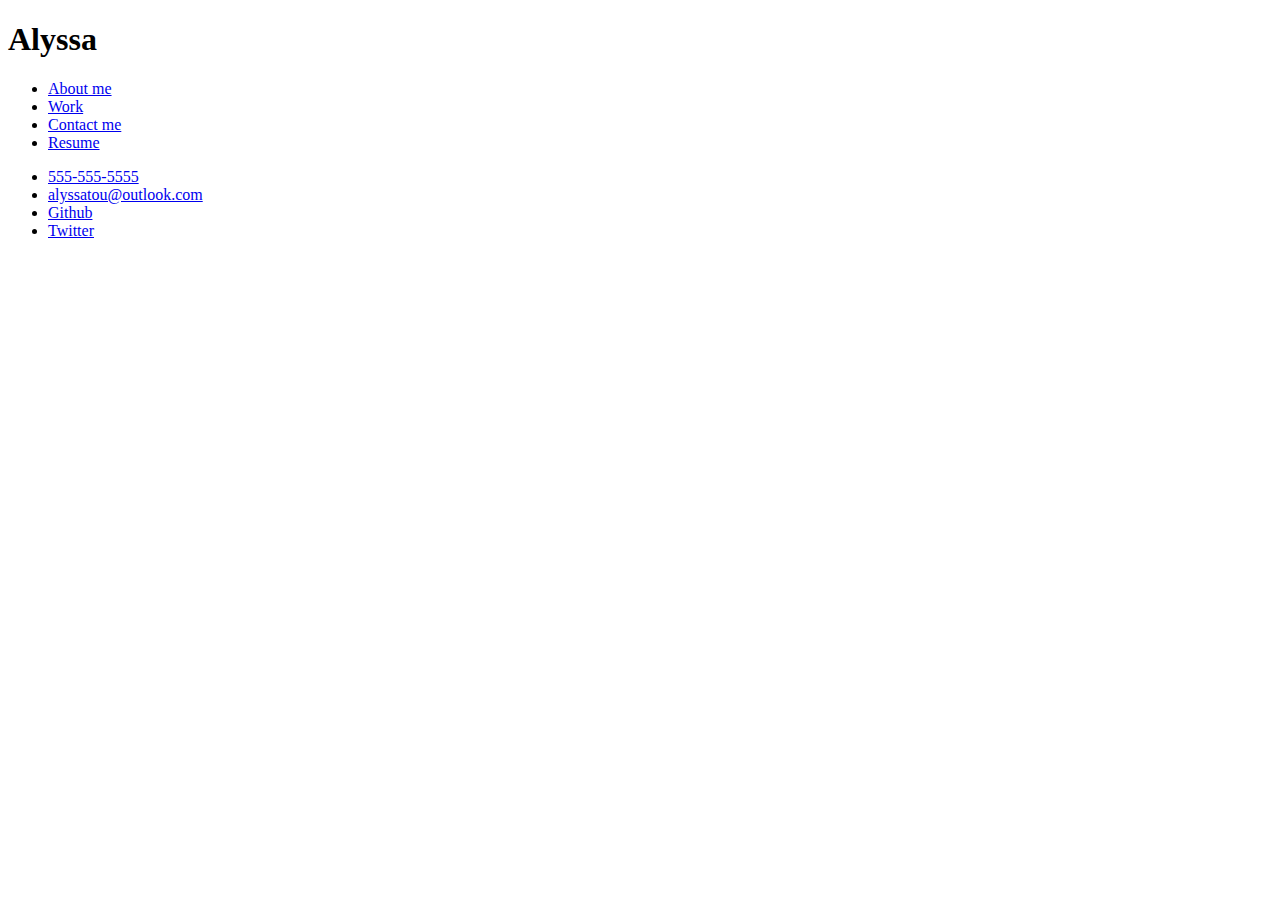
==== resume.html @ 0a3c9934 "Added some content to about-me and contact-me" ====
<!DOCTYPE html>
<html lang="en-us">

<head>
    <meta charset="UTF-8" />
    <link rel="stylesheet" href="assets/css/style.css">
    <title>Alyssa - Resume</title>
</head>

<body>
    <header>
        <h1 id="logo"><span is="logoA">A</span>lyssa</h1>
        <div>
            <ul>
                <li>
                    <a href="/index.html#about-me">About me</a>
                </li>
                <li>
                    <a href="/index.html#my-work">Work</a>
                </li>
                <li>
                    <a href="/index.html#contact-me">Contact me</a>
                </li>
                <li>
                    <a href="#resume">Resume</a>
                </li>
            </ul>
        </div>
    </header>

    <section id="resume">

    </section>

    <section id="contact-me">
        <div>
            <ul>
                <li>
                    <a href="tel:5555555555">555-555-5555</a>
                </li>
                <li>
                    <a href="mailto: alyssatou@outlook.com">alyssatou@outlook.com</a>
                </li>
                <li>
                    <a href="https://github.com/ayssatou/">Github</a>
                </li>
                <li>
                    <a href="https://twitter.com/">Twitter</a>
                </li>
            </ul>
        </div>
    </section>

    <footer>

    </footer>
</body>

</html>
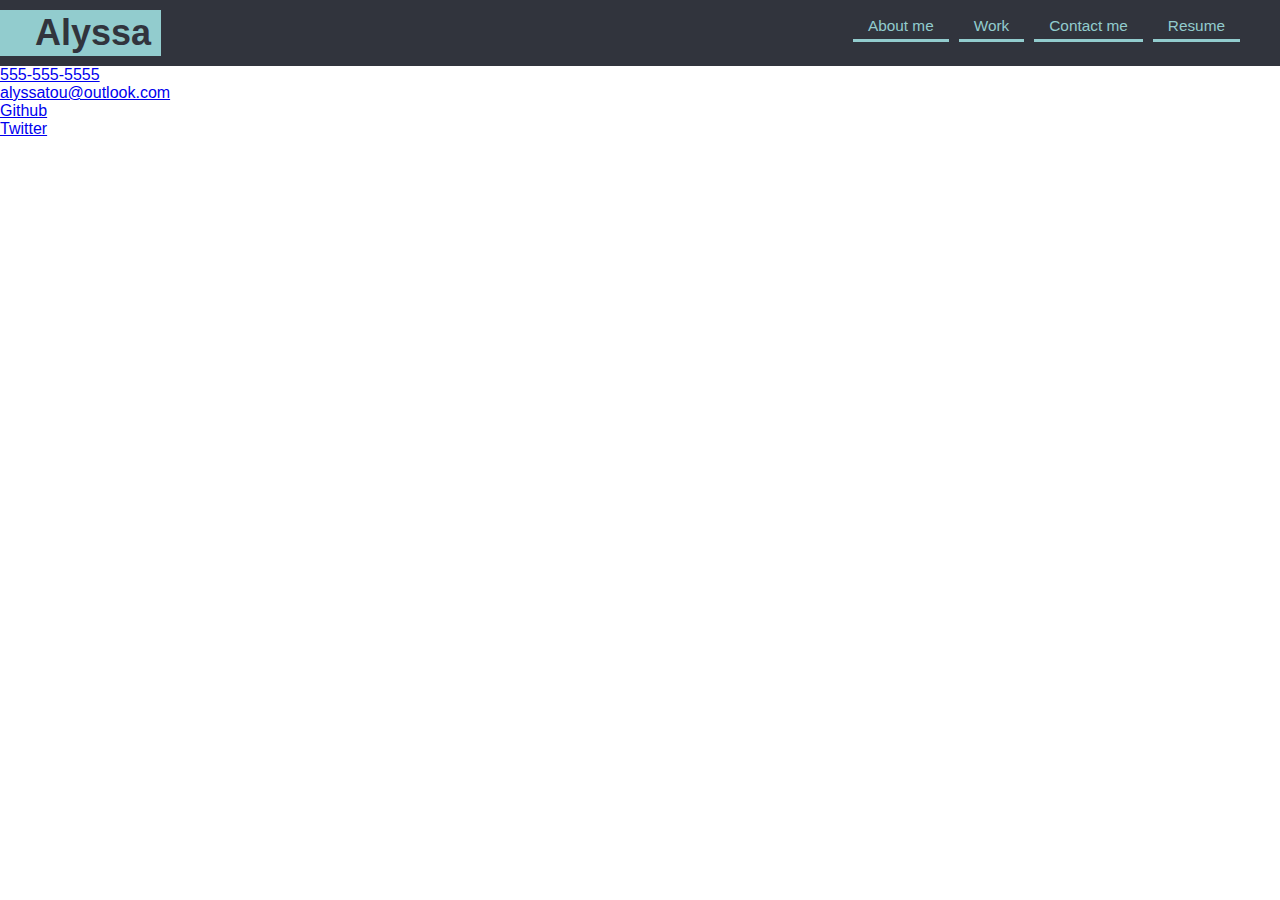
==== commit 21dd065b: "header styling" ====
--- a/resume.html
+++ b/resume.html
@@ -10,26 +10,40 @@
 <body>
     <header>
         <h1 id="logo"><span is="logoA">A</span>lyssa</h1>
-        <div>
+        <nav>
             <ul>
                 <li>
-                    <a href="/index.html#about-me">About me</a>
+                    <a href="index.html#about-me">About me</a>
                 </li>
                 <li>
-                    <a href="/index.html#my-work">Work</a>
+                    <a href="index.html#my-work">Work</a>
                 </li>
                 <li>
-                    <a href="/index.html#contact-me">Contact me</a>
+                    <a href="index.html#contact-me">Contact me</a>
                 </li>
                 <li>
                     <a href="#resume">Resume</a>
                 </li>
             </ul>
-        </div>
+        </nav>
     </header>
 
     <section id="resume">
+        <article id="experience">
 
+        </article>
+
+        <article id="education">
+
+        </article>
+
+        <article id="certificates">
+
+        </article>
+
+        <article id="skills">
+
+        </article>
     </section>
 
     <section id="contact-me">
--- a/assets/css/style.css
+++ b/assets/css/style.css
@@ -0,0 +1,78 @@
+/* Variables Start*/
+:root {
+    --primary-color: #31343d;
+    --secondary-color: #435877;
+    --tertiary-color: #92ccce;
+    --body-color: #eeeef6;
+}
+
+/* Variables End*/
+
+
+/* UI Elements STARTS 
+    The UI Elements include wildcard(all), head, body and the global tags p, a , h*
+    form, table, input... */
+* {
+    margin: 0;
+    padding: 0;
+    box-sizing: border-box;
+}
+
+body {
+    color: var(--body-color);
+    font-family: Helvetica, Arial, sans-serif;
+}
+
+/* UI Elements ENDS */
+
+/* <Header> STARTS (Navigation Logo)
+        The header is at the first section of the page.
+        The following contains its style and the style of
+        its children.*/
+
+header {
+    padding: 10px 35px 10px 0px;
+    background-color: var(--primary-color);
+    display: flex;
+    justify-content: space-between;
+    flex-wrap: wrap;
+    position: relative;
+}
+
+header h1 {
+    font-weight: bold;
+    padding: 2px 10px 2px 35px;
+    margin: auto 0;
+    font-size: 36px;
+    color: var(--primary-color);
+    background-color: var(--tertiary-color);
+}
+
+
+header nav {
+    margin: 7px 0;
+}
+
+header nav ul {
+    display: flex;
+    flex-wrap: wrap;
+    justify-content: space-between;
+    align-items: center;
+    list-style: none;
+}
+
+header nav ul li {
+    display: inline;
+}
+
+header nav ul li a {
+    text-decoration: none;
+    border-bottom: 3px solid;
+    padding: 5px 15px;
+    margin: auto 5px;
+    font-weight: lighter;
+    font-size: 1.20vw;
+    color: var(--tertiary-color);
+}
+
+/* <Header> ENDS */
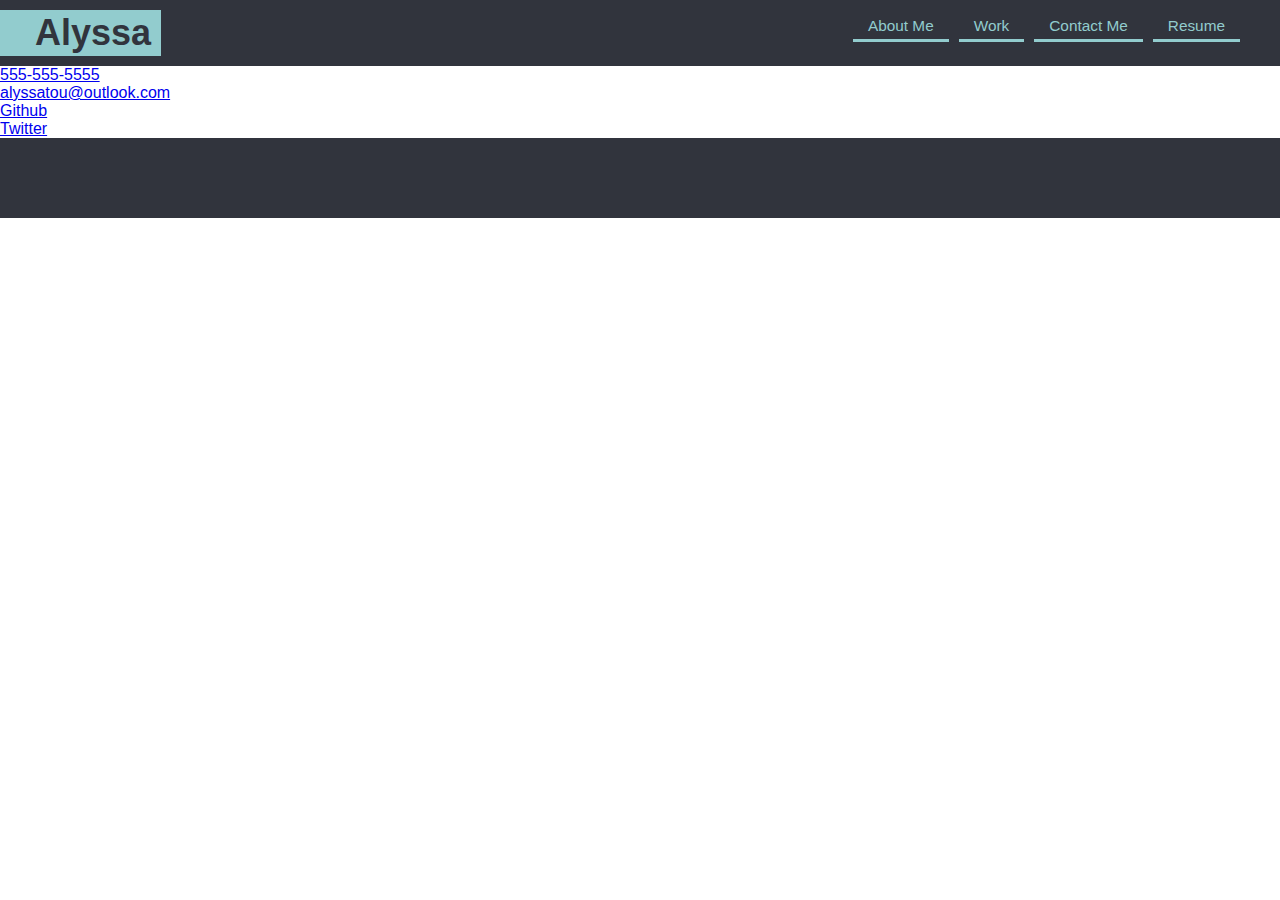
==== commit 6659279d: "Footer style, section hero added and h2 added to section" ====
--- a/resume.html
+++ b/resume.html
@@ -13,13 +13,13 @@
         <nav>
             <ul>
                 <li>
-                    <a href="index.html#about-me">About me</a>
+                    <a href="index.html#about-me">About Me</a>
                 </li>
                 <li>
                     <a href="index.html#my-work">Work</a>
                 </li>
                 <li>
-                    <a href="index.html#contact-me">Contact me</a>
+                    <a href="index.html#contact-me">Contact Me</a>
                 </li>
                 <li>
                     <a href="#resume">Resume</a>
@@ -27,6 +27,10 @@
             </ul>
         </nav>
     </header>
+
+    <section id="hero">
+
+    </section>
 
     <section id="resume">
         <article id="experience">
--- a/assets/css/style.css
+++ b/assets/css/style.css
@@ -76,3 +76,54 @@
 }
 
 /* <Header> ENDS */
+
+#about-me, #my-work, #contact-me {
+    display: flex;
+    flex-wrap: wrap;
+}
+
+#about-me, #my-work, #contact-me {
+    display: flex;
+    flex-wrap: wrap;
+}
+
+/* <footer> Style Start */
+
+footer {
+    display: flex;
+    justify-content: space-between;
+    flex-wrap: wrap;
+    background: var(--primary-color);
+    width: 100%;
+    padding: 40px 35px;
+}
+
+footer h2 {
+    color: var(--tertiary-color);
+    font-size: 30px;
+    margin: auto 0;
+}
+
+footer div {
+    line-height: 1;
+    text-align: right;
+}
+
+footer p {
+    color: var(--tertiary-color);
+}
+
+
+/* <footer> Style End */
+
+@media screen and (max-width: 980px) {
+    footer h2,
+    footer div {
+        text-align: center;
+        width: 100%;
+    }
+
+    footer div {
+        padding-top: 10px;
+    }
+}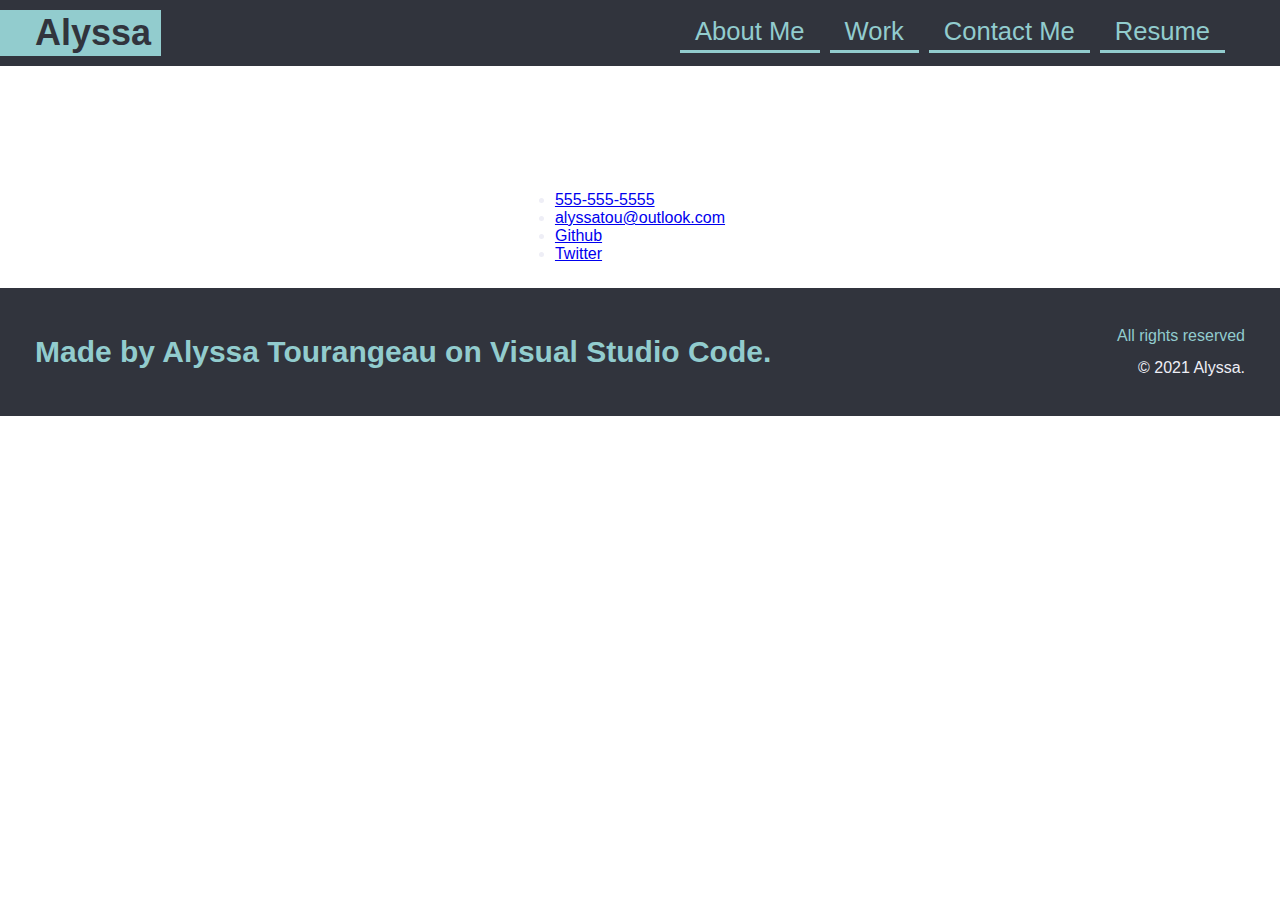
==== commit 92129066: "Finish styling "my work" and added placeholders" ====
--- a/resume.html
+++ b/resume.html
@@ -70,7 +70,10 @@
     </section>
 
     <footer>
-
+        <h2>Made by Alyssa Tourangeau on Visual Studio Code.</h2>
+        <div>
+            <p>All rights reserved</p><br> &copy; 2021 Alyssa.
+        </div>
     </footer>
 </body>
 
--- a/assets/css/style.css
+++ b/assets/css/style.css
@@ -31,7 +31,7 @@
         its children.*/
 
 header {
-    padding: 10px 35px 10px 0px;
+    padding: 10px 50px 10px 0px;
     background-color: var(--primary-color);
     display: flex;
     justify-content: space-between;
@@ -48,44 +48,81 @@
     background-color: var(--tertiary-color);
 }
 
-
-header nav {
+header nav ul li a:hover {
+    color: var(--body-color);
+}
+
+/* <Header> ENDS */
+
+/* <Nav> STARTS */
+
+nav {
     margin: 7px 0;
 }
 
-header nav ul {
-    display: flex;
-    flex-wrap: wrap;
-    justify-content: space-between;
+nav ul {
+    display: flex;
+    flex-wrap: wrap;
+    justify-content: space-around;
     align-items: center;
     list-style: none;
 }
 
-header nav ul li {
-    display: inline;
-}
-
-header nav ul li a {
+nav ul li a {
     text-decoration: none;
     border-bottom: 3px solid;
     padding: 5px 15px;
     margin: auto 5px;
-    font-weight: lighter;
-    font-size: 1.20vw;
+    font-size: 2vw;
     color: var(--tertiary-color);
 }
 
-/* <Header> ENDS */
-
-#about-me, #my-work, #contact-me {
-    display: flex;
-    flex-wrap: wrap;
-}
-
-#about-me, #my-work, #contact-me {
-    display: flex;
-    flex-wrap: wrap;
-}
+
+/* <Nav> ENDS */
+
+section {
+    display: flex;
+    justify-content:space-around;
+    flex-wrap: wrap;
+    flex-direction: row ;
+    align-items: flex-start;
+    padding: 25px 6%;
+}
+
+section .content {
+    padding: 10px 25px;
+    color: var(--secondary-color);
+    border-left: 2px solid;
+    width: 78%;
+    line-height: 1.2;
+    font-weight: bold;
+}
+
+section .content>p {
+    margin: 5px 0 15px 0;
+    
+}
+
+
+section h2 {
+    width: 15%;
+    text-align: right;
+    color: var(--secondary-color);
+    font-size: 2.4vw;
+    line-height: 1.2;
+    font-weight: 800;
+    padding-right: 15px;
+}
+
+section nav ul li a {
+    color: var(--secondary-color);
+    font-size: 1.7vw;
+}
+
+section nav ul li a {
+    padding: 5px 20px;
+}
+
 
 /* <footer> Style Start */
 
@@ -116,7 +153,90 @@
 
 /* <footer> Style End */
 
+#my-work .content {
+    display: flex;
+    justify-content:space-between;
+    flex-wrap: wrap;
+}
+.work-project {
+    position: relative;
+    border: 4px ridge var(--tertiary-color);
+    padding-top: 20%;
+    width: 48%;
+    margin: 1%;
+}
+
+.work-project:first-child {
+    width: 100%;
+    padding-top: 40%;
+    flex: 1 1 100%; 
+}
+
+.work-project div{
+    background-color: var(--tertiary-color);
+    z-index: 9999;
+    position: absolute;
+  bottom: 15px;
+  left: 0;
+  padding: 7px;
+  color: var(--primary-color);
+}
+.work-project h3{
+    font-size: 25px;
+}
+.work-project p{
+    font-size: 12px;
+    font-weight: normal;
+}
+
+.work-project img{
+    position: absolute;
+  top: 0;
+  left: 0;
+  bottom: 0;
+  right: 0;
+  width: 100%;
+  height: 100%;
+}
+
 @media screen and (max-width: 980px) {
+
+    header {
+        padding: 10px 0 10px 0;
+        justify-content: center;
+        position: relative;
+    }
+    header h1 {
+        width: 100%;
+        text-align: center;
+    }
+    header nav ul {
+        margin-top: 20px;
+        width: 100%;
+        justify-content: center;
+    }
+    header nav ul li a {
+        font-size: 2.5vw;
+    }
+
+
+    section nav ul {
+        display:inline;
+    }
+
+    section nav ul li a {
+        font-size: 16px;
+        line-height: 1.8;
+        border-bottom: 0;
+    }
+
+    section nav ul li a::before {
+        content: "➤ ";
+    }
+
+
+    /* <footer> Style Start */
+
     footer h2,
     footer div {
         text-align: center;
@@ -126,4 +246,41 @@
     footer div {
         padding-top: 10px;
     }
+
+    /* <footer> Style End */
+}
+
+@media screen and (max-width: 800px) {
+    .work-project {
+        padding-top:40%;
+        flex: 1 1 100%;
+    }
+}
+
+@media screen and (max-width: 575px) {
+    section {
+        flex-direction: column ;
+    }
+    section .content {
+        width: 100%;
+        border-top: 2px solid;
+        border-left: 0;
+    }
+
+    section h2 {
+        width: 100%;
+        text-align: center;
+        color: var(--secondary-color);
+        font-size: 25px;
+        line-height: 1.2;
+        font-weight: 800;
+        padding-bottom: 10px;
+    }
+
+
+    header nav ul li a {
+        padding: 5px;
+        font-size: 2.8vw;
+    }
+
 }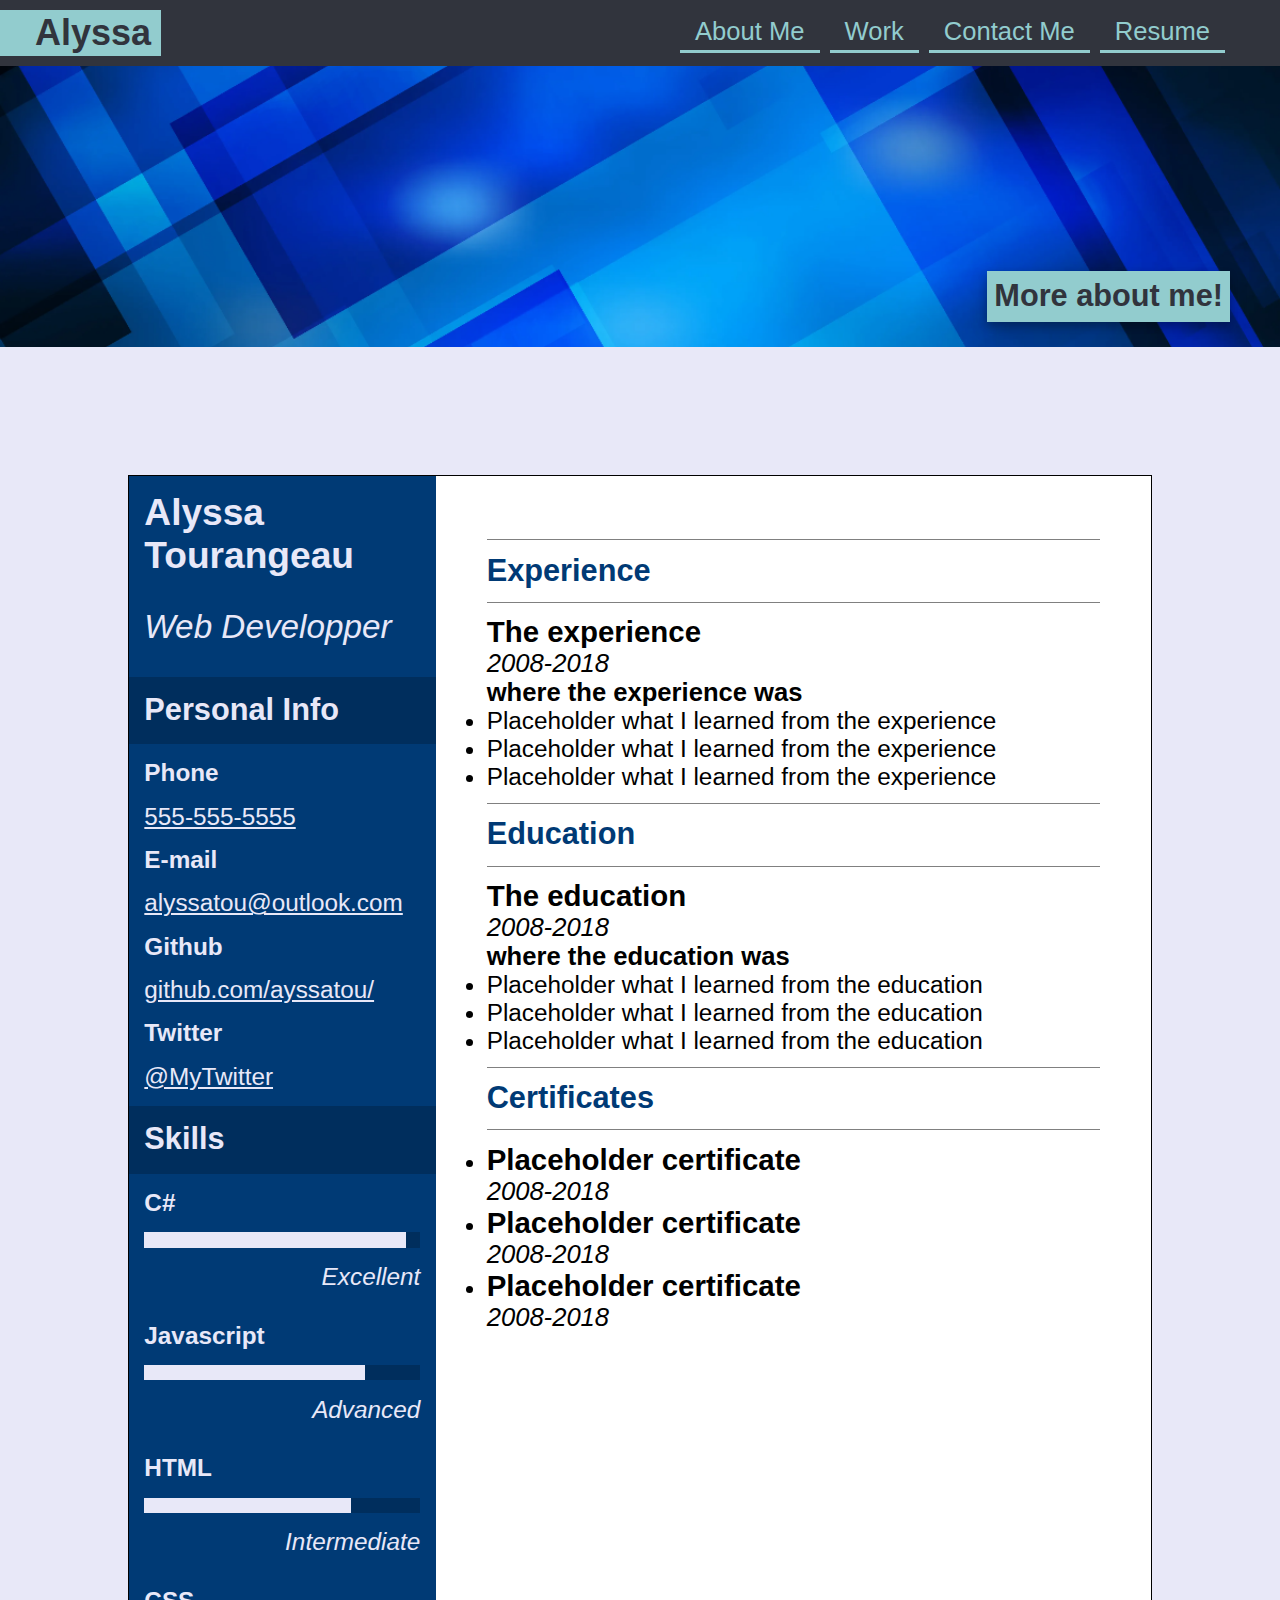
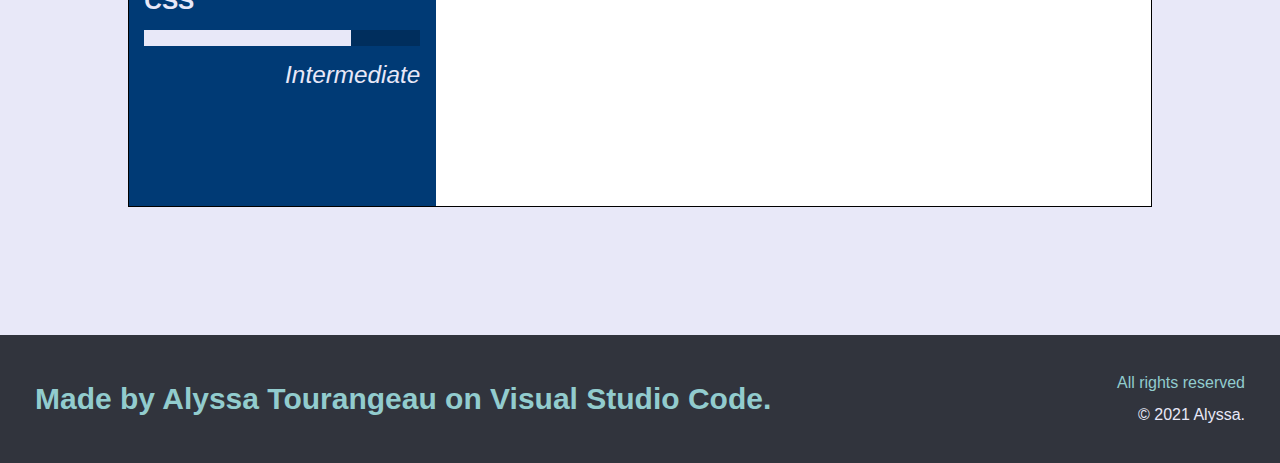
==== commit f44fd1a0: "Change logo HTML and CSS, Add content and style to resume page" ====
--- a/resume.html
+++ b/resume.html
@@ -9,7 +9,7 @@
 
 <body>
     <header>
-        <h1 id="logo"><span is="logoA">A</span>lyssa</h1>
+        <h1 id="logo"><a href="index.html">Alyssa</a></h1>
         <nav>
             <ul>
                 <li>
@@ -29,44 +29,111 @@
     </header>
 
     <section id="hero">
-
+        <img src="assets/images/myhero.png" alt="Hero image"></img>
+        <h2 class="floating-box">More about me!</h2>
     </section>
 
     <section id="resume">
-        <article id="experience">
+        <div class="left-panel">
+            <article>
+                <h1>Alyssa Tourangeau</h1>
+                <p>Web Developper</p>
+            </article>
 
-        </article>
+            <article>
+                <h2>Personal Info</h2>
+                <ul>
+                    <li>
+                        <h3>Phone</h3>
+                        <a href="tel:5555555555">555-555-5555</a>
+                    </li>
+                    <li>
+                        <h3>E-mail</h3>
+                        <a href="mailto: alyssatou@outlook.com">alyssatou@outlook.com</a>
+                    </li>
+                    <li>
+                        <h3>Github</h3>
+                        <a href="https://github.com/ayssatou/">github.com/ayssatou/</a>
+                    </li>
+                    <li>
+                        <h3>Twitter</h3>
+                        <a href="https://twitter.com/">@MyTwitter</a>
+                    </li>
+                </ul>
+            </article>
 
-        <article id="education">
+            <article>
+                <h2>Skills</h2>
+                <ul>
+                    <li>
+                        <h3>C#</h3>
+                        <div class="skill-bar">
+                            <div class="skill-progress" style="width: 95%;"></div>
+                        </div>
+                        <p class="skill-quality">Excellent</p>
+                    </li>
+                    <li>
+                        <h3>Javascript</h3>
+                        <div class="skill-bar">
+                            <div class="skill-progress" style="width: 80%;"></div>
+                        </div>
+                        <p class="skill-quality">Advanced</p>
+                    </li>
+                    <li>
+                        <h3>HTML</h3>
+                        <div class="skill-bar">
+                            <div class="skill-progress" style="width: 75%;"></div>
+                        </div>
+                        <p class="skill-quality">Intermediate</p>
+                    </li>
+                    <li>
+                        <h3>CSS</h3>
+                        <div class="skill-bar">
+                            <div class="skill-progress" style="width: 75%;"></div>
+                        </div>
+                        <p class="skill-quality">Intermediate</p>
+                    </li>
+                </ul>
+            </article>
+        </div>
+        <div class="right-panel">
+            <article id="experience">
+                <h2>Experience</h2>
+                <ul>
+                    <h3>The experience <p>2008-2018</p></h3>
+                    <p>where the experience was</p>
+                    <li>Placeholder what I learned from the experience</li>
+                    <li>Placeholder what I learned from the experience</li>
+                    <li>Placeholder what I learned from the experience</li>
+                </ul>
+            </article>
+            <article id="education">
+                <h2>Education</h2>
+                <ul>
+                    <h3>The education <p>2008-2018</p></h3>
+                    <p>where the education was</p>
+                    <li>Placeholder what I learned from the education</li>
+                    <li>Placeholder what I learned from the education</li>
+                    <li>Placeholder what I learned from the education</li>
+                </ul>
+            </article>
 
-        </article>
-
-        <article id="certificates">
-
-        </article>
-
-        <article id="skills">
-
-        </article>
-    </section>
-
-    <section id="contact-me">
-        <div>
-            <ul>
-                <li>
-                    <a href="tel:5555555555">555-555-5555</a>
-                </li>
-                <li>
-                    <a href="mailto: alyssatou@outlook.com">alyssatou@outlook.com</a>
-                </li>
-                <li>
-                    <a href="https://github.com/ayssatou/">Github</a>
-                </li>
-                <li>
-                    <a href="https://twitter.com/">Twitter</a>
-                </li>
-            </ul>
+            <article id="certificates">
+                <h2>Certificates</h2>
+                    <ul>
+                        <li>
+                            <h3>Placeholder certificate <p>2008-2018</p></h3>
+                        </li>
+                        <li>
+                            <h3>Placeholder certificate <p>2008-2018</p></h3>
+                        </li>
+                        <li>
+                            <h3>Placeholder certificate <p>2008-2018</p></h3>
+                        </li>
+                    </ul>
+            </article>
         </div>
+        
     </section>
 
     <footer>
--- a/assets/css/style.css
+++ b/assets/css/style.css
@@ -1,26 +1,26 @@
 /* Variables Start*/
 :root {
-    --primary-color: #31343d;
-    --secondary-color: #435877;
-    --tertiary-color: #92ccce;
-    --body-color: #eeeef6;
+  --primary-color: #31343d;
+  --secondary-color: #435877;
+  --tertiary-color: #92ccce;
+  --body-color: #e8e8f8;
+  --resume-leftpanel-color: #003a75;
 }
 
 /* Variables End*/
-
 
 /* UI Elements STARTS 
     The UI Elements include wildcard(all), head, body and the global tags p, a , h*
     form, table, input... */
 * {
-    margin: 0;
-    padding: 0;
-    box-sizing: border-box;
+  margin: 0;
+  padding: 0;
+  box-sizing: border-box;
 }
 
 body {
-    color: var(--body-color);
-    font-family: Helvetica, Arial, sans-serif;
+  background-color: var(--body-color);
+  font-family: Helvetica, Arial, sans-serif;
 }
 
 /* UI Elements ENDS */
@@ -31,256 +31,532 @@
         its children.*/
 
 header {
-    padding: 10px 50px 10px 0px;
-    background-color: var(--primary-color);
-    display: flex;
-    justify-content: space-between;
-    flex-wrap: wrap;
-    position: relative;
+  padding: 10px 50px 10px 0px;
+  background-color: var(--primary-color);
+  display: flex;
+  justify-content: space-between;
+  flex-wrap: wrap;
+  position: relative;
 }
 
 header h1 {
-    font-weight: bold;
-    padding: 2px 10px 2px 35px;
-    margin: auto 0;
-    font-size: 36px;
-    color: var(--primary-color);
-    background-color: var(--tertiary-color);
-}
+  padding: 2px 10px 2px 35px;
+  margin: auto 0;
+  font-size: 36px;
+  font-weight: bold;
+  background-color: var(--tertiary-color);
+}
+
+header h1 a {
+  color: var(--primary-color);
+  text-decoration: none;
+}
+
+/* <Header> pseudo-classes */
 
 header nav ul li a:hover {
-    color: var(--body-color);
+  color: var(--body-color);
 }
 
 /* <Header> ENDS */
 
-/* <Nav> STARTS */
+/* <Nav> STARTS (Navigation Logo)
+        The navigation is used for the header nav
+        and the "contact-me" nav. It contains the
+        common style between the two.*/
 
 nav {
-    margin: 7px 0;
+  margin: 7px 0;
 }
 
 nav ul {
-    display: flex;
-    flex-wrap: wrap;
-    justify-content: space-around;
-    align-items: center;
-    list-style: none;
+  display: flex;
+  flex-wrap: wrap;
+  justify-content: space-around;
+  align-items: center;
+  list-style: none;
 }
 
 nav ul li a {
-    text-decoration: none;
-    border-bottom: 3px solid;
-    padding: 5px 15px;
-    margin: auto 5px;
-    font-size: 2vw;
-    color: var(--tertiary-color);
-}
-
+  text-decoration: none;
+  border-bottom: 3px solid;
+  padding: 5px 15px;
+  margin: auto 5px;
+  font-size: 2vw;
+  color: var(--tertiary-color);
+}
 
 /* <Nav> ENDS */
 
-section {
-    display: flex;
-    justify-content:space-around;
-    flex-wrap: wrap;
-    flex-direction: row ;
-    align-items: flex-start;
-    padding: 25px 6%;
-}
-
-section .content {
-    padding: 10px 25px;
-    color: var(--secondary-color);
-    border-left: 2px solid;
-    width: 78%;
-    line-height: 1.2;
-    font-weight: bold;
-}
-
-section .content>p {
-    margin: 5px 0 15px 0;
-    
-}
-
-
-section h2 {
-    width: 15%;
-    text-align: right;
-    color: var(--secondary-color);
-    font-size: 2.4vw;
-    line-height: 1.2;
-    font-weight: 800;
-    padding-right: 15px;
-}
-
-section nav ul li a {
-    color: var(--secondary-color);
-    font-size: 1.7vw;
-}
-
-section nav ul li a {
-    padding: 5px 20px;
-}
-
-
-/* <footer> Style Start */
-
-footer {
-    display: flex;
-    justify-content: space-between;
-    flex-wrap: wrap;
-    background: var(--primary-color);
-    width: 100%;
-    padding: 40px 35px;
-}
-
-footer h2 {
-    color: var(--tertiary-color);
-    font-size: 30px;
-    margin: auto 0;
-}
-
-footer div {
-    line-height: 1;
-    text-align: right;
-}
-
-footer p {
-    color: var(--tertiary-color);
-}
-
-
-/* <footer> Style End */
-
-#my-work .content {
-    display: flex;
-    justify-content:space-between;
-    flex-wrap: wrap;
-}
-.work-project {
-    position: relative;
-    border: 4px ridge var(--tertiary-color);
-    padding-top: 20%;
-    width: 48%;
-    margin: 1%;
-}
-
-.work-project:first-child {
-    width: 100%;
-    padding-top: 40%;
-    flex: 1 1 100%; 
-}
-
-.work-project div{
-    background-color: var(--tertiary-color);
-    z-index: 9999;
-    position: absolute;
-  bottom: 15px;
-  left: 0;
+/* reusable classes STARTS */
+
+.floating-box {
+  background-color: var(--tertiary-color);
+  z-index: 9999;
+  position: absolute;
   padding: 7px;
   color: var(--primary-color);
-}
-.work-project h3{
-    font-size: 25px;
-}
-.work-project p{
-    font-size: 12px;
-    font-weight: normal;
-}
-
-.work-project img{
-    position: absolute;
+  box-shadow: 0 4px 8px 0 rgba(0, 0, 0, 0.2), 0 6px 18px 0 rgba(0, 0, 0, 0.19);
+}
+
+/* reusable classes ENDS */
+
+/* Hero */
+
+#hero {
+  position: relative;
+  padding-top: 20%;
+  width: 100%;
+}
+
+#hero img {
+  position: absolute;
   top: 0;
   left: 0;
   bottom: 0;
   right: 0;
   width: 100%;
   height: 100%;
-}
-
+  object-fit: cover;
+}
+
+#hero h2 {
+  width: auto;
+  bottom: 25px;
+  right: 50px;
+}
+
+/* Hero ends */
+
+/* Content STARTS (Main Content)
+        The content is the sections, articles and everything
+        contained in them.
+        The following contains its style and the style of
+        its children.*/
+
+section {
+  display: flex;
+  justify-content: space-around;
+  flex-wrap: wrap;
+  flex-direction: row;
+  align-items: flex-start;
+  padding: 25px 6%;
+}
+
+section .content {
+  padding: 10px 25px;
+  color: var(--secondary-color);
+  border-left: 2px solid;
+  width: 78%;
+  line-height: 1.2;
+  font-weight: bold;
+}
+
+section .content > p {
+  margin: 5px 0 15px 0;
+}
+
+section h2 {
+  width: 15%;
+  text-align: right;
+  color: var(--secondary-color);
+  font-size: 2.4vw;
+  line-height: 1.2;
+  font-weight: 800;
+  padding-right: 15px;
+}
+
+section nav ul li a {
+  color: var(--secondary-color);
+  font-size: 1.7vw;
+}
+
+section nav ul li a {
+  padding: 5px 20px;
+}
+
+#my-work .content {
+  display: flex;
+  justify-content: space-between;
+  flex-wrap: wrap;
+}
+.work-project {
+  position: relative;
+  border: 4px solid var(--tertiary-color);
+
+  padding-top: 20%;
+  width: 48%;
+  margin: 1%;
+}
+
+.work-project:first-child {
+  width: 100%;
+  padding-top: 40%;
+  flex: 1 1 100%;
+}
+
+.work-project div {
+  bottom: 15px;
+  left: 0;
+}
+.work-project div h3 {
+  font-size: 25px;
+}
+.work-project div p {
+  font-size: 12px;
+  font-weight: normal;
+}
+
+.work-project img {
+  position: absolute;
+  top: 0;
+  left: 0;
+  width: 100%;
+  height: 100%;
+}
+
+/* Content pseudo-classes */
+
+.work-project:hover img {
+  opacity: 0.5;
+}
+.work-project:hover .floating-box {
+  background-color: var(--body-color);
+}
+
+section nav ul li a:hover {
+  opacity: 0.75;
+}
+
+/* Content ENDS*/
+
+/* <Footer> STARTS (Bottom Copyright)
+        The footer is at the last section of the page
+        The following contains its style and the style of
+        its children.*/
+
+footer {
+  display: flex;
+  justify-content: space-between;
+  flex-wrap: wrap;
+  background: var(--primary-color);
+  width: 100%;
+  padding: 40px 35px;
+}
+
+footer h2 {
+  color: var(--tertiary-color);
+  font-size: 30px;
+  margin: auto 0;
+}
+
+footer div {
+  line-height: 1;
+  text-align: right;
+  color: var(--body-color);
+}
+
+footer p {
+  color: var(--tertiary-color);
+}
+
+/* <footer> Style End */
+
+/* Resume page specific styles STARTS */
+
+#resume {
+  background-color: white;
+  border: 1px solid black;
+  margin: 10%;
+  width: 80%;
+  height: auto;
+  padding: 0;
+}
+
+/* Resume page Right Panel(upper panel on small screen)
+  specific styles STARTS */
+
+#resume .left-panel {
+  background-color: var(--resume-leftpanel-color);
+  width: 30%;
+  height: auto;
+  padding-bottom: 10%;
+}
+
+#resume .left-panel h1,
+#resume .left-panel h2,
+#resume .left-panel h3,
+#resume .left-panel a,
+#resume .left-panel p {
+  color: var(--body-color);
+  width: 100%;
+  font-size: 1.9vw;
+  text-align: left;
+  font-weight: bold;
+  padding: 5% 0 5% 5%;
+}
+
+#resume .left-panel ul li {
+  list-style: none;
+}
+
+#resume .left-panel h1 {
+  font-size: 2.9vw;
+}
+
+#resume .left-panel article > p {
+  font-weight: normal;
+  font-style: italic;
+  font-size: 2.6vw;
+}
+
+#resume .left-panel h2 {
+  background-color: rgba(0, 0, 0, 0.2);
+  font-size: 2.4vw;
+  margin-top: 5%;
+}
+
+.skill-bar {
+  position: relative;
+  background-color: rgba(0, 0, 0, 0.2);
+  padding-top: 5%;
+  margin: 0 5%;
+  width: 90%;
+}
+
+.skill-bar .skill-progress {
+  background-color: var(--body-color);
+  position: absolute;
+  top: 0;
+  left: 0;
+  height: 100%;
+}
+
+#resume .left-panel .skill-quality {
+  text-align: right;
+  font-style: italic;
+  font-weight: normal;
+  padding: 5% 5% 5% 5%;
+  width: 100%;
+  font-weight: 1.4vw;
+}
+
+#resume .left-panel a {
+  font-weight: normal;
+  padding: 0 0 0 5%;
+}
+
+/* Resume page Right Panel(upper panel on small screen)
+  specific styles ENDS */
+
+/* Resume page Right Panel(lower panel on small screen)
+  specific styles STARTS */
+
+#resume .right-panel {
+  width: 70%;
+  height: 100%;
+  padding: 5%;
+}
+
+#resume .right-panel h2 {
+  color: var(--resume-leftpanel-color);
+  border-bottom: 1px solid grey;
+  border-top: 1px solid grey;
+  text-align: left;
+  width: 100%;
+  height: 100%;
+  padding: 2% 0 2% 0;
+  margin: 2% 0 2% 0;
+}
+
+#resume .right-panel h3 p {
+  font-weight: normal;
+  font-style: italic;
+  font-size: 2vw;
+}
+
+#resume .right-panel p {
+    font-weight: bold;
+    font-size: 2vw;
+  }
+
+#resume .right-panel h3 {
+  font-size: 2.3vw;
+}
+
+#resume .right-panel ul li {
+  font-size: 1.9vw;
+}
+/* Resume page Right Panel(upper panel on small screen)
+  specific styles ENDS */
+
+/* Resume page specific styles ENDS */
+
+/* Styling for medium sized screens */
 @media screen and (max-width: 980px) {
-
-    header {
-        padding: 10px 0 10px 0;
-        justify-content: center;
-        position: relative;
-    }
-    header h1 {
-        width: 100%;
-        text-align: center;
-    }
-    header nav ul {
-        margin-top: 20px;
-        width: 100%;
-        justify-content: center;
-    }
-    header nav ul li a {
-        font-size: 2.5vw;
-    }
-
-
-    section nav ul {
-        display:inline;
-    }
-
-    section nav ul li a {
-        font-size: 16px;
-        line-height: 1.8;
-        border-bottom: 0;
-    }
-
-    section nav ul li a::before {
-        content: "➤ ";
-    }
-
-
-    /* <footer> Style Start */
-
-    footer h2,
-    footer div {
-        text-align: center;
-        width: 100%;
-    }
-
-    footer div {
-        padding-top: 10px;
-    }
-
-    /* <footer> Style End */
-}
-
+  /* <Header> medium sized screen adjustments STARTS*/
+  header {
+    padding: 10px 0 10px 0;
+    justify-content: center;
+    position: relative;
+  }
+  header h1 {
+    width: 100%;
+    text-align: center;
+  }
+  header nav ul {
+    margin-top: 20px;
+    width: 100%;
+    justify-content: center;
+  }
+  header nav ul li a {
+    font-size: 2.5vw;
+  }
+  /* <Header> medium sized screen adjustments ENDS*/
+
+  /* Content medium sized screen adjustments STARTS*/
+  section nav ul {
+    display: inline;
+  }
+
+  section nav ul li a {
+    font-size: 16px;
+    line-height: 1.8;
+    border-bottom: 0;
+  }
+
+  section nav ul li a::before {
+    content: "➤ ";
+  }
+
+  /* Content medium sized screen adjustments ENDS*/
+
+  /* <footer> medium sized screen adjustments STARTS */
+
+  footer h2,
+  footer div {
+    text-align: center;
+    width: 100%;
+  }
+
+  footer div {
+    padding-top: 10px;
+  }
+
+  /* <footer> medium sized screen adjustments ENDS */
+
+  /* Resume page style for medium sized screen STARTS */
+
+#resume {
+    margin: 5%;
+    width: 90%;
+  }
+   /* Resume page style for medium sized screen ENDS */
+}
+
+/* Styling correction to prevent overlaps and rearrange
+    the items in rows. */
 @media screen and (max-width: 800px) {
-    .work-project {
-        padding-top:40%;
-        flex: 1 1 100%;
-    }
-}
-
+  .work-project {
+    padding-top: 40%;
+    flex: 1 1 100%;
+  }
+}
+
+/* Styling for small sized screens */
 @media screen and (max-width: 575px) {
-    section {
-        flex-direction: column ;
-    }
-    section .content {
-        width: 100%;
-        border-top: 2px solid;
-        border-left: 0;
-    }
-
-    section h2 {
-        width: 100%;
-        text-align: center;
-        color: var(--secondary-color);
-        font-size: 25px;
-        line-height: 1.2;
-        font-weight: 800;
-        padding-bottom: 10px;
-    }
-
-
-    header nav ul li a {
-        padding: 5px;
-        font-size: 2.8vw;
-    }
-
-}+  /* <Header> small sized screen adjustments STARTS*/
+  header {
+    padding: 0 0 10px 0;
+  }
+
+  header nav ul li a {
+    padding: 5px;
+    font-size: 2.8vw;
+  }
+
+  /* <Header> small sized screen adjustments ENDS*/
+
+  #hero h2 {
+    right: 0;
+    left: 0;
+  }
+  /* Content small sized screen adjustments STARTS*/
+  section {
+    flex-direction: column;
+  }
+  section .content {
+    width: 100%;
+    border-top: 2px solid;
+    border-left: 0;
+  }
+
+  section h2 {
+    width: 100%;
+    text-align: center;
+    color: var(--secondary-color);
+    font-size: 25px;
+    line-height: 1.2;
+    font-weight: 800;
+    padding-bottom: 10px;
+  }
+  /* Content small sized screen adjustments ENDS*/
+
+  /* Resume page style for small sized screen STARTS */
+  #resume {
+    margin: 10% 0;
+    width: 100%;
+  }
+
+  /* Resume page Upper Panel(left on medium and large screens)
+  specific styles STARTS */
+  #resume .left-panel,
+  #resume .right-panel {
+    width: 100%;
+  }
+
+  #resume .left-panel {
+    padding-top: 5%;
+  }
+
+  #resume .left-panel h1,
+  #resume .left-panel h2,
+  #resume .left-panel h3,
+  #resume .left-panel a,
+  #resume .left-panel p {
+    padding: 2% 0 2% 5%;
+  }
+
+  .skill-bar {
+    padding-top: 2%;
+  }
+
+  #resume .left-panel .skill-quality {
+    padding: 2% 5% 2% 5%;
+  }
+
+  #resume .left-panel h1,
+  #resume .left-panel article > p {
+    text-align: center;
+  }
+
+  /* Resume page Lower Panel(right on medium and large screens)
+  specific styles STARTS */
+
+  #resume .right-panel h2 {
+    text-align: center;
+  }
+
+  #resume .right-panel h3 p {
+    font-size: 15px;
+  }
+
+  #resume .right-panel h3 {
+    font-size: 18px;
+  }
+
+  #resume .right-panel ul li {
+    font-size: 13px;
+  }
+  /* Resume page style for small sized screen ENDS */
+}
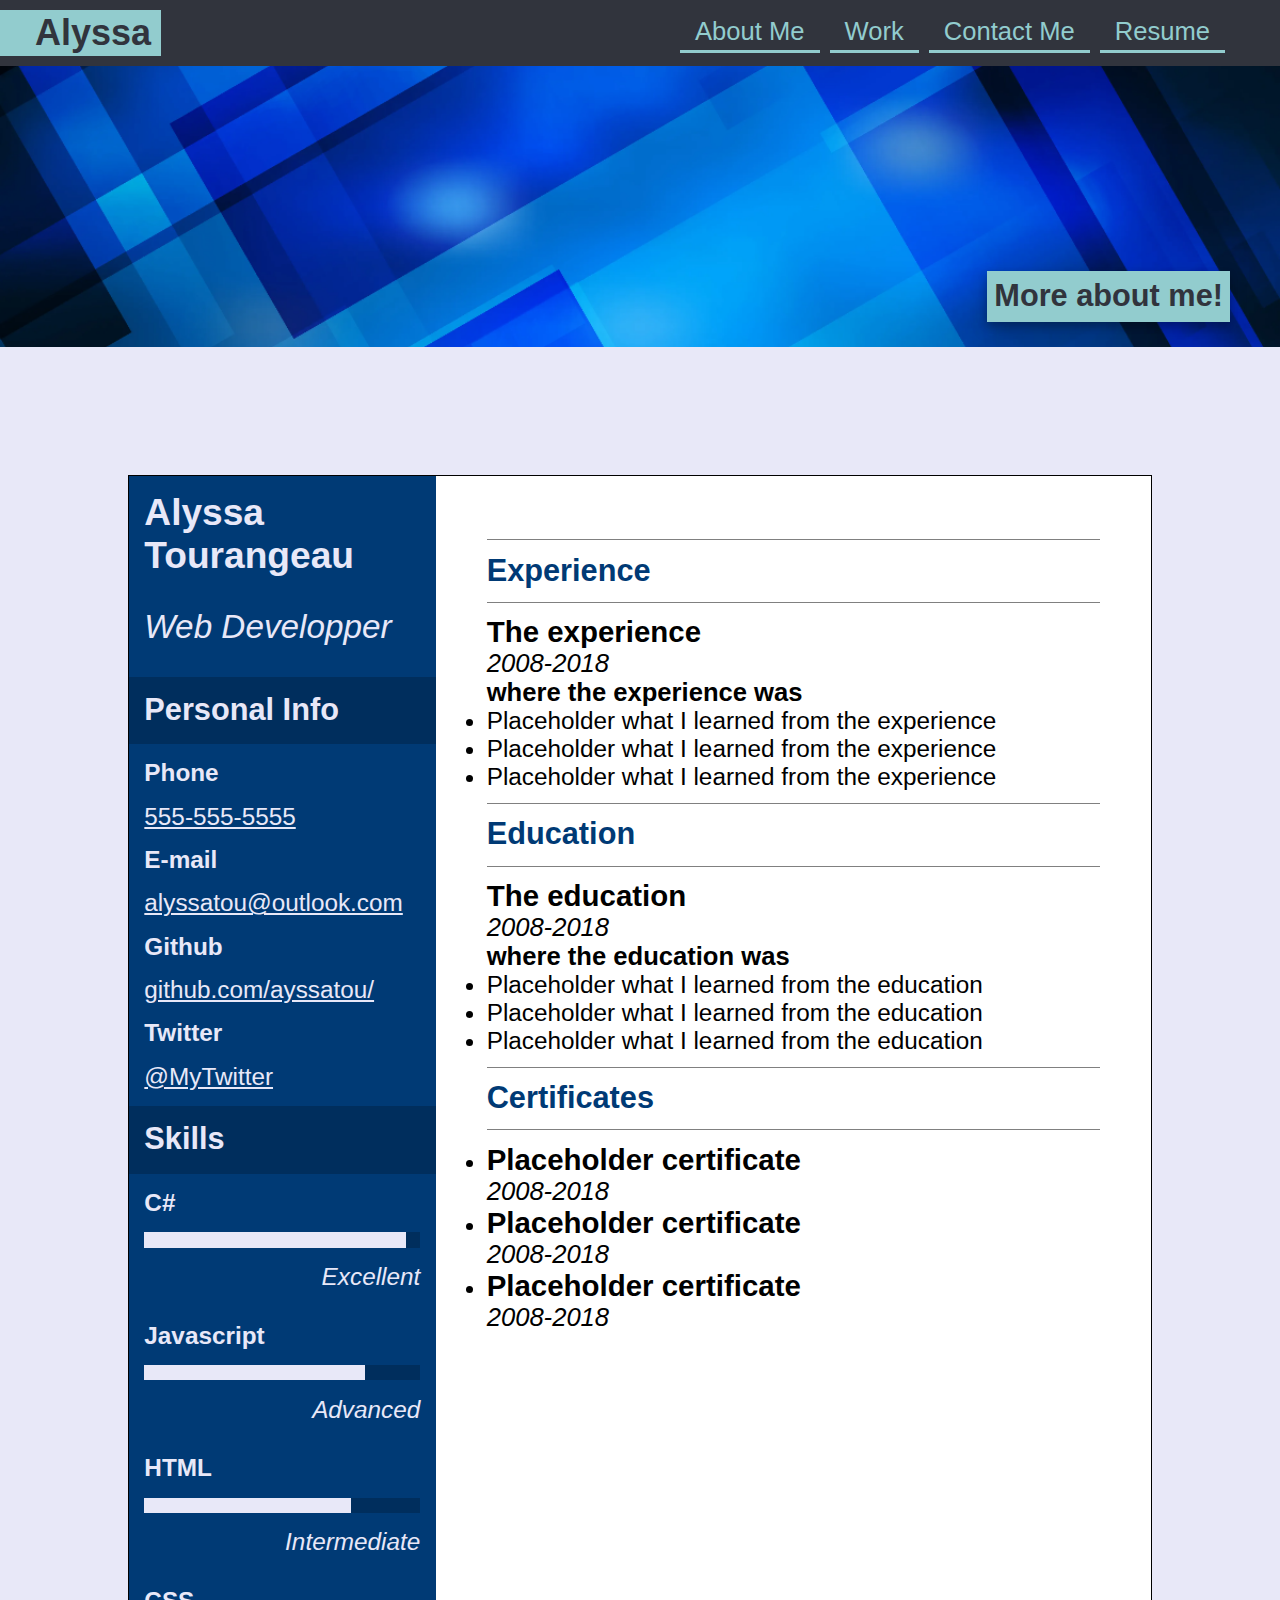
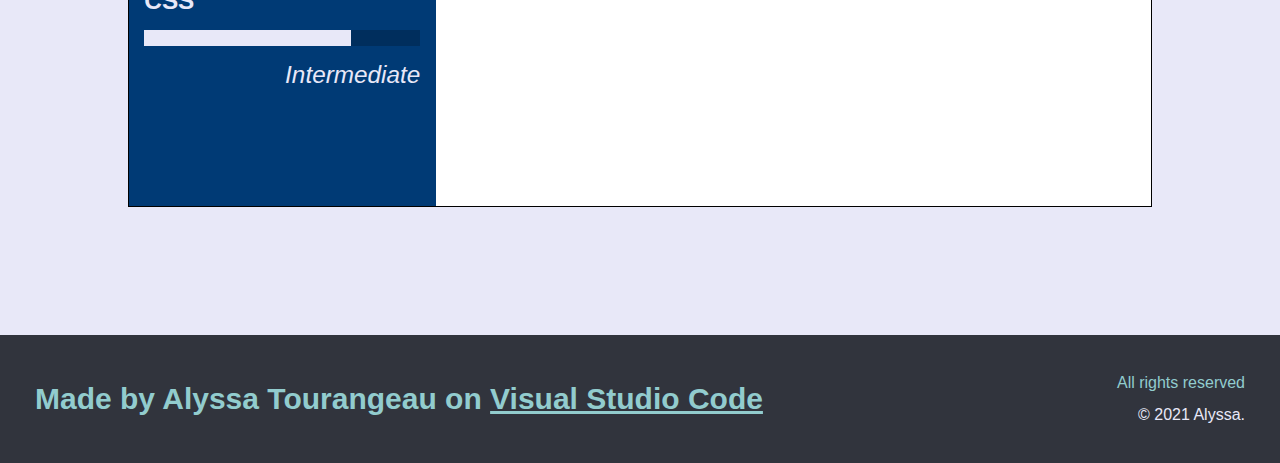
==== commit b413b214: "Adding Credits" ====
--- a/resume.html
+++ b/resume.html
@@ -137,7 +137,7 @@
     </section>
 
     <footer>
-        <h2>Made by Alyssa Tourangeau on Visual Studio Code.</h2>
+        <h2>Made by Alyssa Tourangeau on <a href="https://code.visualstudio.com/">Visual Studio Code</a></h2>
         <div>
             <p>All rights reserved</p><br> &copy; 2021 Alyssa.
         </div>
--- a/assets/css/style.css
+++ b/assets/css/style.css
@@ -250,6 +250,10 @@
   margin: auto 0;
 }
 
+footer h2 a {
+    color: var(--tertiary-color);
+  }
+
 footer div {
   line-height: 1;
   text-align: right;
